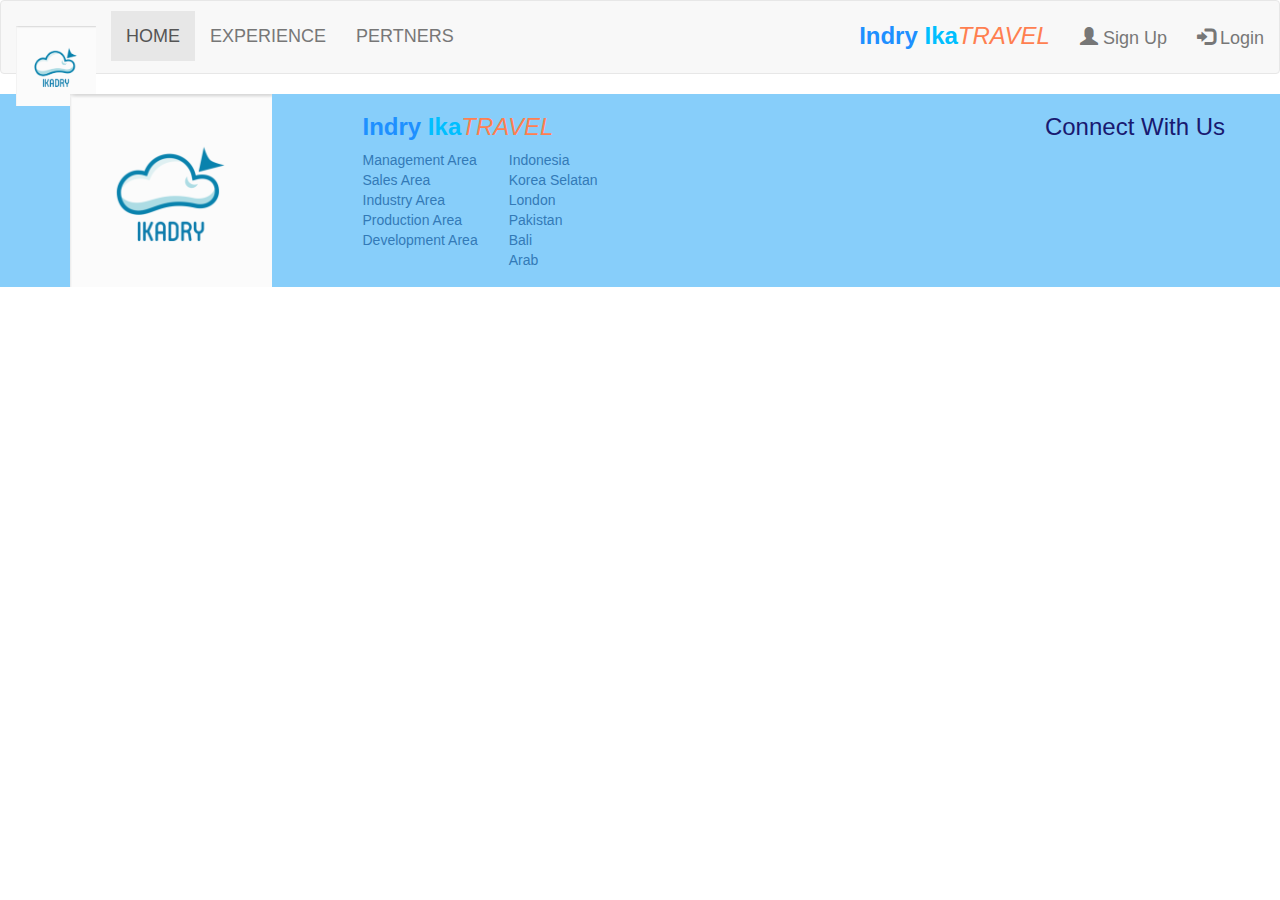
==== index.html @ 2089d532 "menambahkan template awal header & footer" ====
<!DOCTYPE html>
<html lang="en">

<head>
    <meta charset="UTF-8">
    <meta name="viewport" content="width=device-width, initial-scale=1.0">
    <title>Team Project ke-6</title>
    <!-- Bootstrap CSS -->
    <!-- <link rel="stylesheet" href="css/bootstrap.min.css">
    <link rel="stylesheet" href="css/font-awesome.min.css"> -->
    <link href="css/font-awesome.min.css" rel="stylesheet"> <!--load all styles -->

    <!-- W3School CSS & Javascript -->
    <link rel="stylesheet" href="https://maxcdn.bootstrapcdn.com/bootstrap/3.4.1/css/bootstrap.min.css">
    <script src="https://ajax.googleapis.com/ajax/libs/jquery/3.5.1/jquery.min.js"></script>
    <script src="https://maxcdn.bootstrapcdn.com/bootstrap/3.4.1/js/bootstrap.min.js"></script>

    <!-- Local CSS -->
    <link rel="stylesheet" href="css/indry.css">
    <link rel="stylesheet" href="css/ika.css">

</head>

<body>
    <!-- HEADER -->
    <nav class="navbar navbar-default">
        <div class="container-fluid">
            <div class="navbar-header">
                <a class="navbar-brand" href="index.html">
                    <img src="img/logo.png" alt="logo">
                </a>
            </div>
            <ul class="nav navbar-nav">
                <li class="active"><a href="index.html">HOME</a></li>
                <li><a href="experience.html">EXPERIENCE</a></li>
                <li><a href="partners.html">PERTNERS</a></li>
            </ul>
            <ul class="nav navbar-nav navbar-right">
                <li><a href="#" style="font-size: x-large;"><b style="color: #1E90FF;">Indry</b> <b
                            style="color: #00BFFF;">Ika</b><i style="color: #FF7F50;">TRAVEL</i>
                    </a>
                </li>
                <li><a href="#"><span class="glyphicon glyphicon-user"></span> Sign Up</a></li>
                <li><a href="#"><span class="glyphicon glyphicon-log-in"></span> Login</a></li>
            </ul>
        </div>
    </nav>


    <!-- FOOTER -->
    <footer>
        <!-- <p>Author: Indry & Ika</p>
        <p><a href="mailto:indry@indrysfa.com">indry@indrysfa.com</a></p> -->
        <div class="container">
            <div class="row">
                <div class="col-sm-3">
                    <img src="img/logo.png" alt="footer">
                </div>
                <div class="col-sm-6">
                    <h3><b style="color: #1E90FF;">Indry</b> <b style="color: #00BFFF;">Ika</b><i
                            style="color: #FF7F50;">TRAVEL</i></h3>
                    <div class="row">
                        <div class="col-sm-3">
                            <a href="#">Management Area</a>
                            <a href="#">Sales Area</a>
                            <a href="#">Industry Area</a>
                            <a href="#">Production Area</a>
                            <a href="#">Development Area</a>
                        </div>
                        <div class="col-sm-3">
                            <a href="#">Indonesia</a><br>
                            <a href="#">Korea Selatan</a><br>
                            <a href="#">London</a><br>
                            <a href="#">Pakistan</a><br>
                            <a href="#">Bali</a><br>
                            <a href="#">Arab</a>
                        </div>
                    </div>
                </div>
                <div class="col-sm-3" id="connect">
                    <ul class="nav navbar-nav navbar-right">
                        <h3>Connect With Us</h3>
                        <i class="fab fa-facebook-f"></i>
                        <i class="fab fa-twitter"></i>
                        <i class="fab fa-instagram"></i>
                        <i class="fas fa-sms"></i>
                        <i class="fab fa-youtube"></i>
                    </ul>
                </div>
            </div>
        </div>
    </footer>

   
    <script src="js/jquery-3.4.1.min.js"></script>
    <script src="js/bootstrap.min.js"></script>
    <script src="js/popper.min.js"></script>
</body>

</html>
---- css/indry.css ----
/*=============== Header ================*/
nav a img{
    width: 80px;
	height: 80px;
}

.navbar{
	padding: 10px 0 10px 0;
}

.navbar ul li{
	font-size: large;
}

/*=============== Footer ================*/
footer{
	background-color: #87CEFA;
}

#connect{
	color: #191970;
}
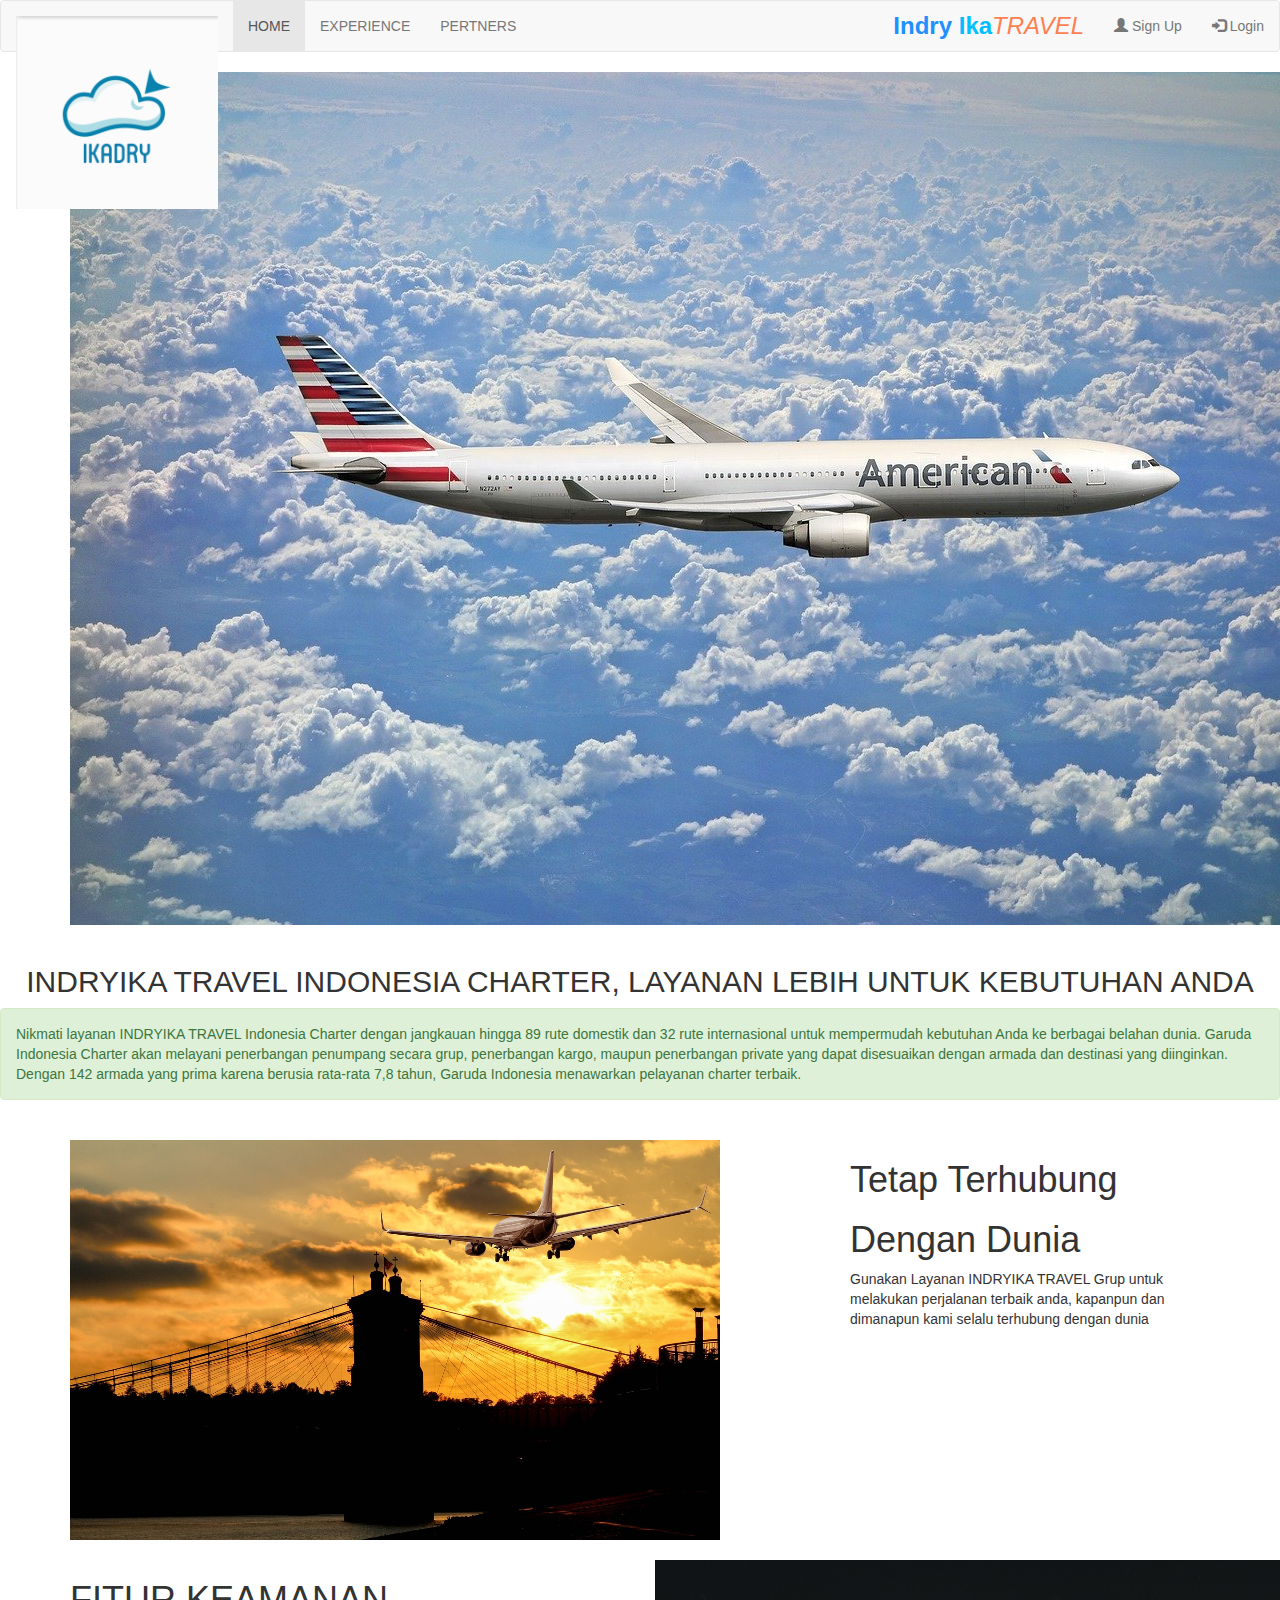
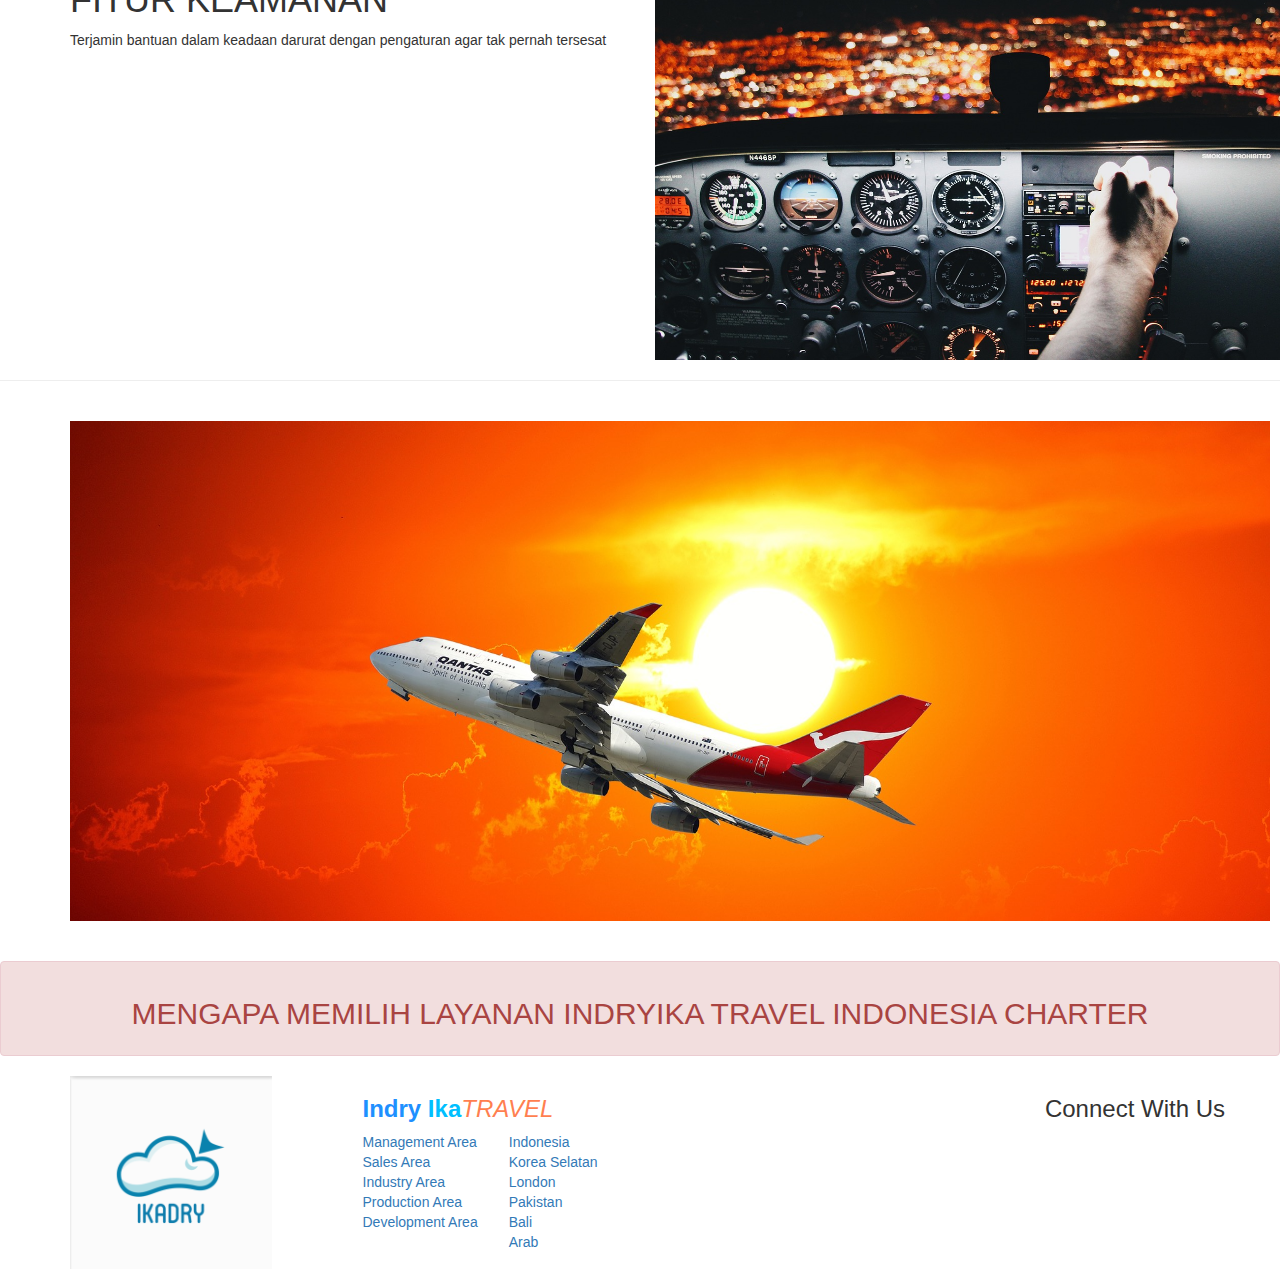
==== commit c74c368b: "home ika" ====
--- a/index.html
+++ b/index.html
@@ -16,7 +16,7 @@
     <script src="https://maxcdn.bootstrapcdn.com/bootstrap/3.4.1/js/bootstrap.min.js"></script>
 
     <!-- Local CSS -->
-    <link rel="stylesheet" href="css/indry.css">
+    <!-- <link rel="stylesheet" href="css/indry.css"> -->
     <link rel="stylesheet" href="css/ika.css">
 
 </head>
@@ -45,6 +45,72 @@
             </ul>
         </div>
     </nav>
+
+    <div class="container">
+        <img class="img-fluid" src="img/jet-3473061_1280.jpg" alt="gambar4">
+    </div>
+    <br>
+    <h2 style="text-align: center;">INDRYIKA TRAVEL INDONESIA CHARTER, LAYANAN LEBIH UNTUK KEBUTUHAN ANDA</h2>
+    <div class="alert alert-success" role="alert" style="align-content: center;">
+        <p> Nikmati layanan INDRYIKA TRAVEL Indonesia Charter dengan jangkauan hingga 89 rute domestik dan 32 rute internasional untuk mempermudah kebutuhan Anda ke berbagai belahan dunia. Garuda Indonesia Charter akan melayani penerbangan penumpang secara grup, penerbangan kargo, maupun penerbangan private yang dapat disesuaikan dengan armada dan destinasi yang diinginkan. Dengan 142 armada yang prima karena berusia rata-rata 7,8 tahun, Garuda Indonesia menawarkan pelayanan charter terbaik.</p>
+    </div>
+    <br>
+    <div class="container">
+        <div class="row">
+          <div class="col-12 col-sm-4 col-md-8">
+            <img src="img/silhouette-3336437_1280.jpg" style="height: 400px; width: 650px;" class="img-fluid" alt="gambar1" >
+          </div>
+          <div class="col-12 col-sm-4 col-md-4">
+            <h1>Tetap Terhubung</h1>
+            <h1>Dengan Dunia</h1>
+            <p>Gunakan Layanan INDRYIKA TRAVEL Grup untuk melakukan perjalanan terbaik anda, kapanpun dan dimanapun kami selalu terhubung dengan dunia</p>
+          </div>
+        </div>
+        <br>
+        <div class="row">
+          <div class="col-12 col-sm-4 col-md-6">
+            <h1>FITUR KEAMANAN</h1>
+            <p>Terjamin bantuan dalam keadaan darurat dengan pengaturan agar tak pernah tersesat</p>
+          </div>
+          <div class="col-12 col-sm-4 col-md-6">
+            <img src="img/airplane-2566205_1280.jpg" style="height: 400px; width: 650px;" class="img-fluid" alt="gambar2" >
+          </div>
+        </div>
+      </div>
+      <hr>
+      <br>
+      <div class="container">
+        <img class="img-fluid" src="img/evening-sky-2255968_1920.jpg" alt="gambar4" style="height: 500px; width: 1200px;">
+      </div>
+      <br>
+      <br>
+        <div class="alert alert-danger" role="alert" style="align-content: center;" data-toggle="dropdown">
+            <!-- <button type="button" class="btn btn-secondary dropdown-toggle" data-toggle="dropdown" data-display="static" aria-haspopup="true" aria-expanded="false"> -->
+            <h2 style="text-align: center;">MENGAPA MEMILIH LAYANAN INDRYIKA TRAVEL INDONESIA CHARTER</h2>
+        </div>
+        <!-- <section>
+            <div callas="row">
+                <div class="col-12 col-sm-4 col-md-8"></div>
+            <ul class="nav justify-content-center">
+                <li class="nav-item">
+                  <a class="nav-link active" href="#">Active</a>
+                </li>
+                <li class="nav-item">
+                  <a class="nav-link" href="#">Link</a>
+                </li>
+                <li class="nav-item">
+                  <a class="nav-link" href="#">Link</a>
+                </li>
+                <li class="nav-item">
+                  <a class="nav-link disabled" href="#" tabindex="-1" aria-disabled="true">Disabled</a>
+                </li>
+              </ul>
+            </div>
+        </section> -->
+          
+      
+
+
 
 
     <!-- FOOTER -->
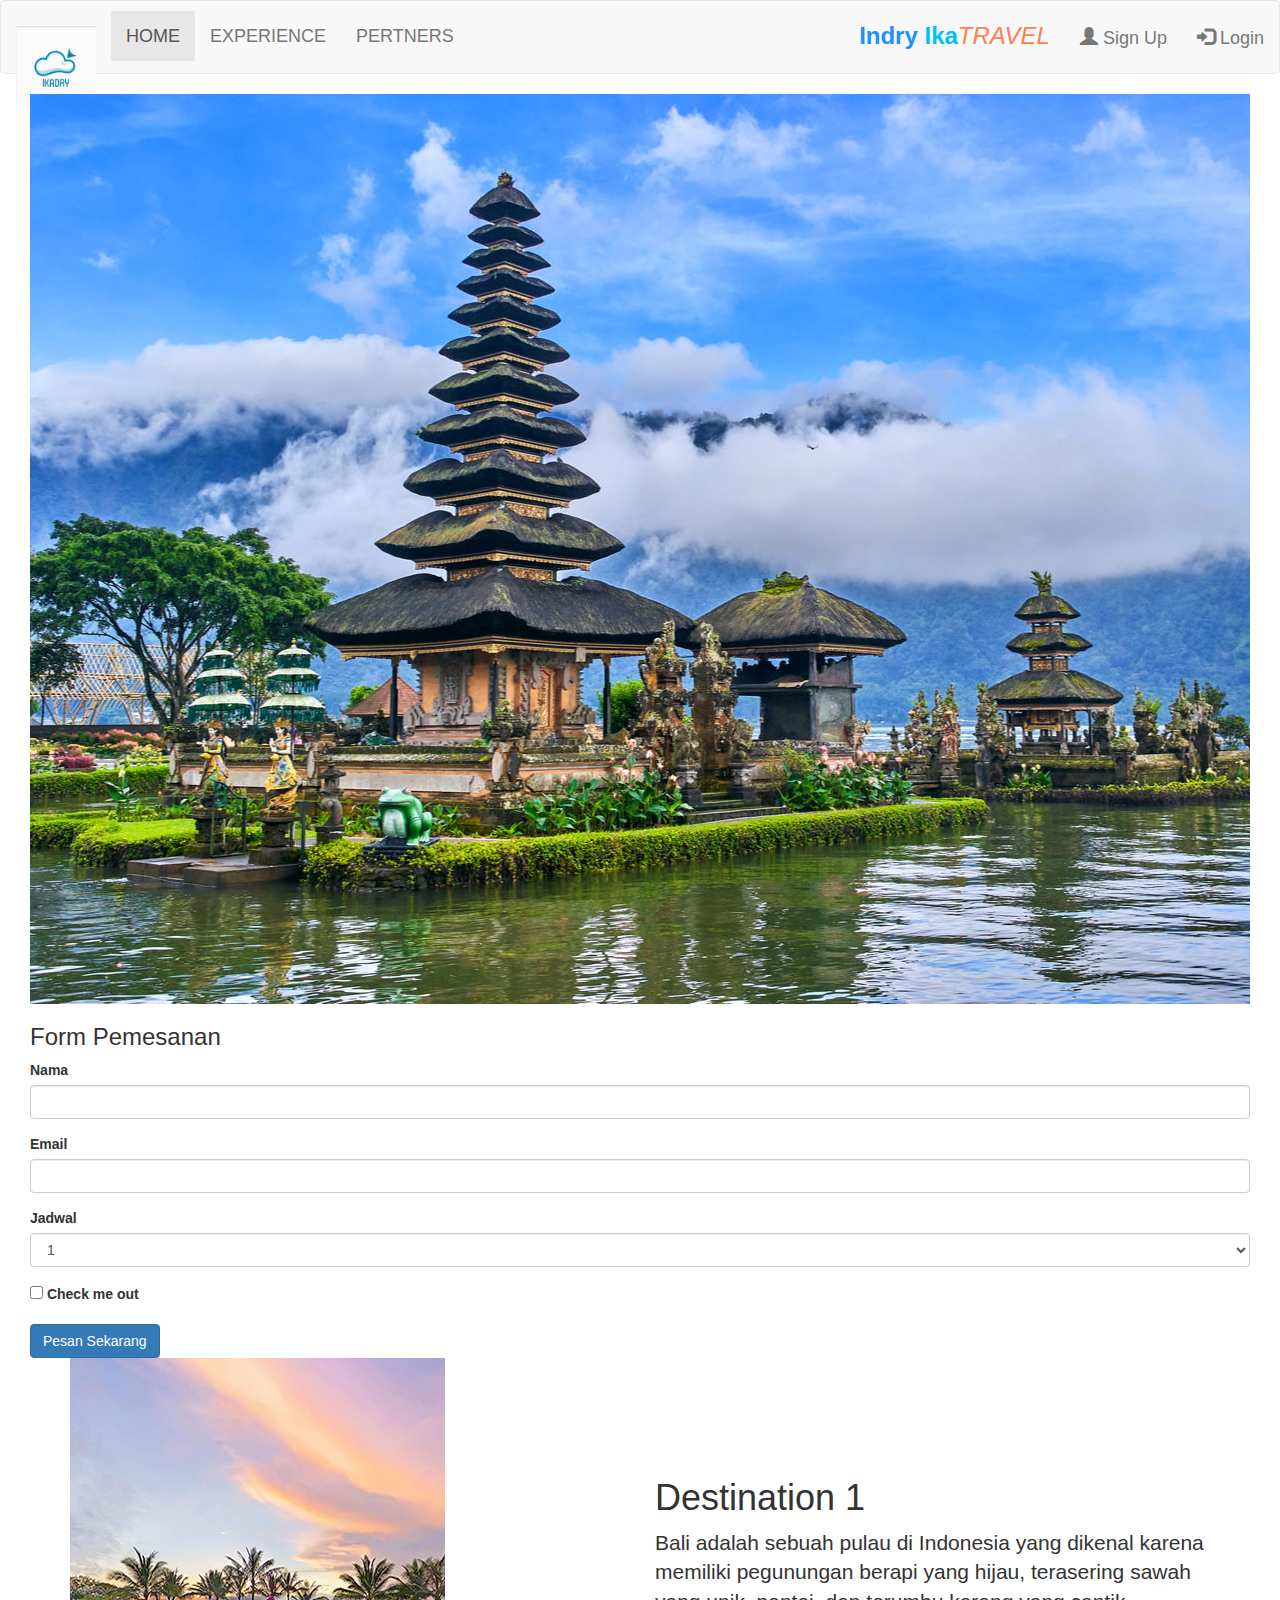
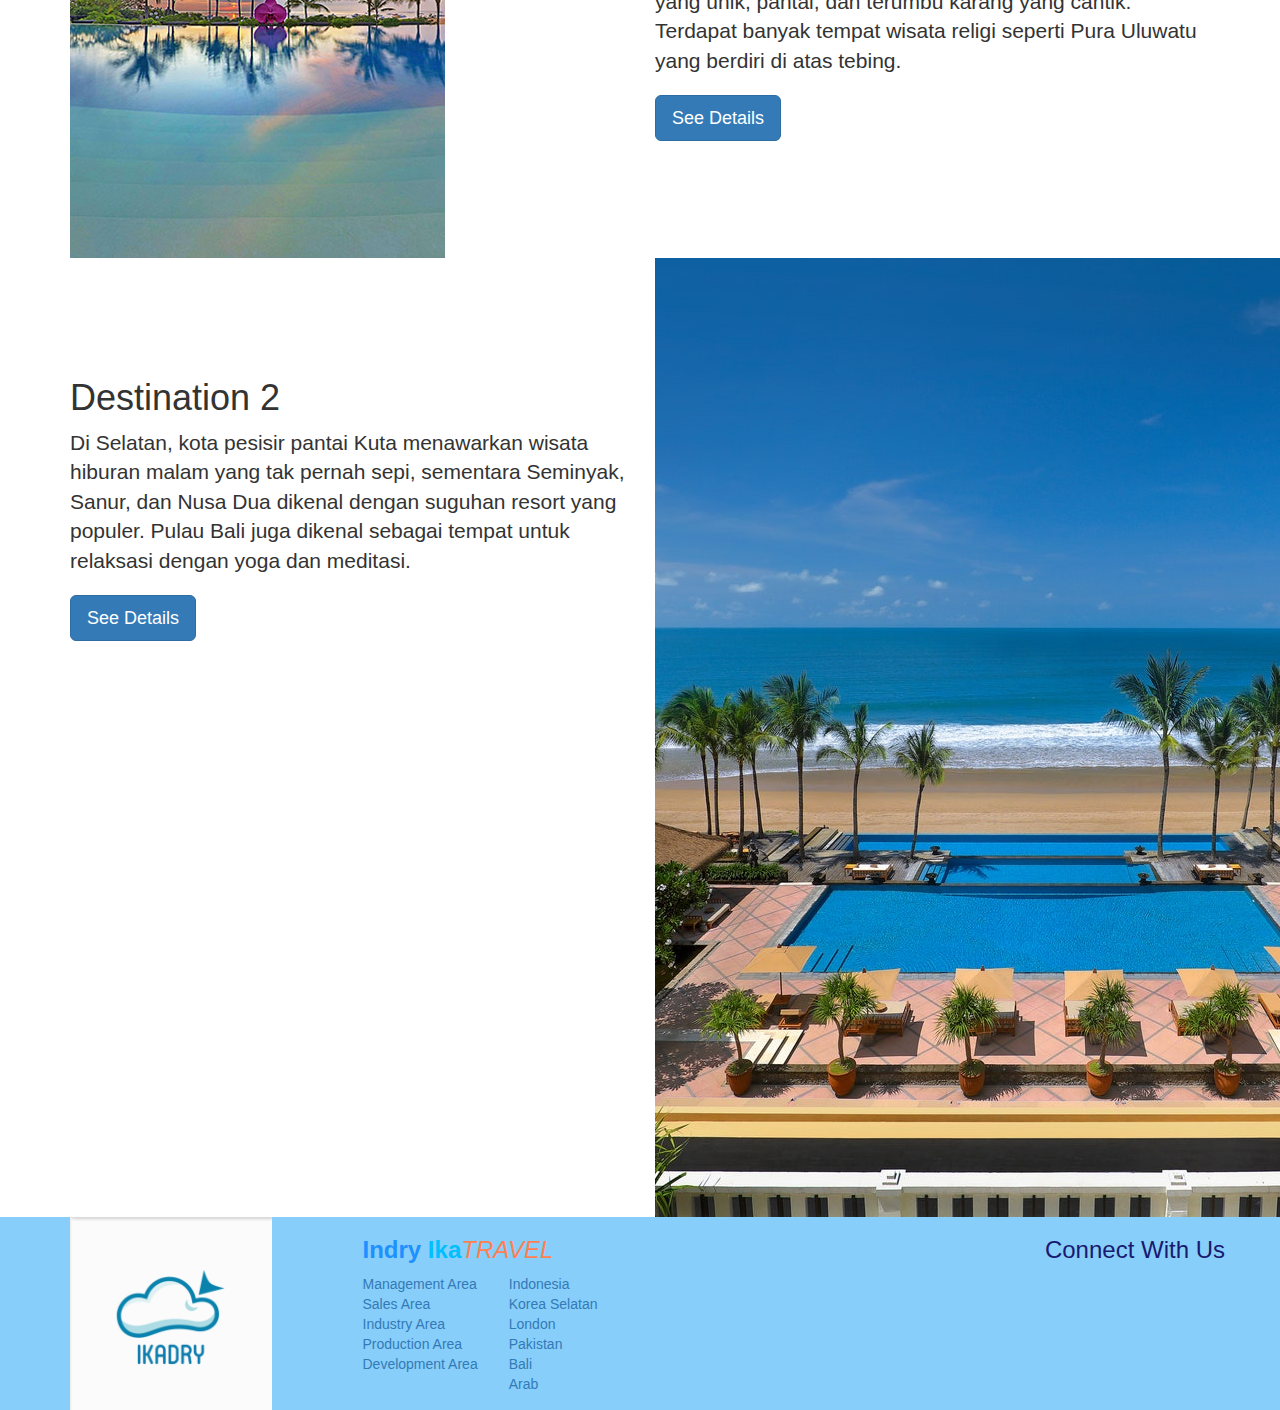
==== commit 902d7c09: "edit halaman index.html" ====
--- a/index.html
+++ b/index.html
@@ -8,7 +8,8 @@
     <!-- Bootstrap CSS -->
     <!-- <link rel="stylesheet" href="css/bootstrap.min.css">
     <link rel="stylesheet" href="css/font-awesome.min.css"> -->
-    <link href="css/font-awesome.min.css" rel="stylesheet"> <!--load all styles -->
+    <link href="css/font-awesome.min.css" rel="stylesheet">
+    <!--load all styles -->
 
     <!-- W3School CSS & Javascript -->
     <link rel="stylesheet" href="https://maxcdn.bootstrapcdn.com/bootstrap/3.4.1/css/bootstrap.min.css">
@@ -16,7 +17,7 @@
     <script src="https://maxcdn.bootstrapcdn.com/bootstrap/3.4.1/js/bootstrap.min.js"></script>
 
     <!-- Local CSS -->
-    <!-- <link rel="stylesheet" href="css/indry.css"> -->
+    <link rel="stylesheet" href="css/indry.css">
     <link rel="stylesheet" href="css/ika.css">
 
 </head>
@@ -46,72 +47,96 @@
         </div>
     </nav>
 
-    <div class="container">
-        <img class="img-fluid" src="img/jet-3473061_1280.jpg" alt="gambar4">
+    <!-- Caraosel -->
+    <div class="container-fluid">
+        <div class="col-md-12">
+            <div id="carouselExampleIndicators" class="carousel slide" data-ride="carousel">
+                <ol class="carousel-indicators">
+                    <li data-target="#carouselExampleIndicators" data-slide-to="0" class="active"></li>
+                    <li data-target="#carouselExampleIndicators" data-slide-to="1"></li>
+                    <li data-target="#carouselExampleIndicators" data-slide-to="2"></li>
+                </ol>
+                <div class="carousel-inner">
+                    <div class="carousel-item active">
+                        <img src="img/bali2.jpg" class="d-block w-100" alt="Pura">
+                        <h3>Form Pemesanan</h3>
+                        <form>
+                            <div class="form-group">
+                              <label for="nama">Nama</label>
+                              <input type="nama" class="form-control" id="nama" aria-describedby="nama">
+                            </div>
+                            <div class="form-group">
+                              <label for="exampleInputEmail1">Email</label>
+                              <input type="email" class="form-control" id="exampleInputEmail1" aria-describedby="emailHelp">
+                            </div>
+                            <div class="form-group">
+                                <label for="jadwal">Jadwal</label>
+                                <select class="form-control" id="jadwal">
+                                  <option>1</option>
+                                  <option>2</option>
+                                  <option>3</option>
+                                  <option>4</option>
+                                  <option>5</option>
+                                  <option>6</option>
+                                  <option>7</option>
+                                  <option>8</option>
+                                  <option>9</option>
+                                  <option>10</option>
+                                  <option>11</option>
+                                  <option>12</option>
+                                </select>
+                              </div>
+                            <div class="form-group form-check">
+                              <input type="checkbox" class="form-check-input" id="exampleCheck1">
+                              <label class="form-check-label" for="exampleCheck1">Check me out</label>
+                            </div>
+                            <button type="submit" class="btn btn-primary">Pesan Sekarang</button>
+                          </form>
+                    </div>
+                    <!-- <div class="carousel-item">
+                        <img src="img/bali1.jpg" class="d-block w-100" alt="Hotel">
+                    </div>
+                    <div class="carousel-item">
+                        <img src="img/bali3.jpg" class="d-block w-100" alt="Pantai">
+                    </div> -->
+                </div>
+                <a class="carousel-control-prev" href="#carouselExampleIndicators" role="button" data-slide="prev">
+                    <span class="carousel-control-prev-icon" aria-hidden="true"></span>
+                    <span class="sr-only">Previous</span>
+                </a>
+                <a class="carousel-control-next" href="#carouselExampleIndicators" role="button" data-slide="next">
+                    <span class="carousel-control-next-icon" aria-hidden="true"></span>
+                    <span class="sr-only">Next</span>
+                </a>
+            </div>
+        </div>
     </div>
-    <br>
-    <h2 style="text-align: center;">INDRYIKA TRAVEL INDONESIA CHARTER, LAYANAN LEBIH UNTUK KEBUTUHAN ANDA</h2>
-    <div class="alert alert-success" role="alert" style="align-content: center;">
-        <p> Nikmati layanan INDRYIKA TRAVEL Indonesia Charter dengan jangkauan hingga 89 rute domestik dan 32 rute internasional untuk mempermudah kebutuhan Anda ke berbagai belahan dunia. Garuda Indonesia Charter akan melayani penerbangan penumpang secara grup, penerbangan kargo, maupun penerbangan private yang dapat disesuaikan dengan armada dan destinasi yang diinginkan. Dengan 142 armada yang prima karena berusia rata-rata 7,8 tahun, Garuda Indonesia menawarkan pelayanan charter terbaik.</p>
+
+    <!-- Content -->
+    <div id="konten">
+        <div class="container">
+            <div class="row">
+                <div class="col-sm-6">
+                    <img src="img/bali5.jpg" class="img-fluid">
+                </div>
+                <div class="col-sm-6">
+                    <h1 class="display-4">Destination 1</h1>
+                    <p class="lead">Bali adalah sebuah pulau di Indonesia yang dikenal karena memiliki pegunungan berapi yang hijau, terasering sawah yang unik, pantai, dan terumbu karang yang cantik. Terdapat banyak tempat wisata religi seperti Pura Uluwatu yang berdiri di atas tebing. </p>
+                    <button type="button" class="btn btn-primary btn-lg">See Details</button>
+                </div>
+            </div>
+            <div class="row">
+                <div class="col-sm-6">
+                    <h1 class="display-4">Destination 2</h1>
+                    <p class="lead">Di Selatan, kota pesisir pantai Kuta menawarkan wisata hiburan malam yang tak pernah sepi, sementara Seminyak, Sanur, dan Nusa Dua dikenal dengan suguhan resort yang populer. Pulau Bali juga dikenal sebagai tempat untuk relaksasi dengan yoga dan meditasi.</p>
+                    <button type="button" class="btn btn-primary btn-lg">See Details</button>
+                </div>
+                <div class="col-sm-6">
+                    <img src="img/bali7.jpg" class="img-fluid">
+                </div>
+            </div>
+        </div>
     </div>
-    <br>
-    <div class="container">
-        <div class="row">
-          <div class="col-12 col-sm-4 col-md-8">
-            <img src="img/silhouette-3336437_1280.jpg" style="height: 400px; width: 650px;" class="img-fluid" alt="gambar1" >
-          </div>
-          <div class="col-12 col-sm-4 col-md-4">
-            <h1>Tetap Terhubung</h1>
-            <h1>Dengan Dunia</h1>
-            <p>Gunakan Layanan INDRYIKA TRAVEL Grup untuk melakukan perjalanan terbaik anda, kapanpun dan dimanapun kami selalu terhubung dengan dunia</p>
-          </div>
-        </div>
-        <br>
-        <div class="row">
-          <div class="col-12 col-sm-4 col-md-6">
-            <h1>FITUR KEAMANAN</h1>
-            <p>Terjamin bantuan dalam keadaan darurat dengan pengaturan agar tak pernah tersesat</p>
-          </div>
-          <div class="col-12 col-sm-4 col-md-6">
-            <img src="img/airplane-2566205_1280.jpg" style="height: 400px; width: 650px;" class="img-fluid" alt="gambar2" >
-          </div>
-        </div>
-      </div>
-      <hr>
-      <br>
-      <div class="container">
-        <img class="img-fluid" src="img/evening-sky-2255968_1920.jpg" alt="gambar4" style="height: 500px; width: 1200px;">
-      </div>
-      <br>
-      <br>
-        <div class="alert alert-danger" role="alert" style="align-content: center;" data-toggle="dropdown">
-            <!-- <button type="button" class="btn btn-secondary dropdown-toggle" data-toggle="dropdown" data-display="static" aria-haspopup="true" aria-expanded="false"> -->
-            <h2 style="text-align: center;">MENGAPA MEMILIH LAYANAN INDRYIKA TRAVEL INDONESIA CHARTER</h2>
-        </div>
-        <!-- <section>
-            <div callas="row">
-                <div class="col-12 col-sm-4 col-md-8"></div>
-            <ul class="nav justify-content-center">
-                <li class="nav-item">
-                  <a class="nav-link active" href="#">Active</a>
-                </li>
-                <li class="nav-item">
-                  <a class="nav-link" href="#">Link</a>
-                </li>
-                <li class="nav-item">
-                  <a class="nav-link" href="#">Link</a>
-                </li>
-                <li class="nav-item">
-                  <a class="nav-link disabled" href="#" tabindex="-1" aria-disabled="true">Disabled</a>
-                </li>
-              </ul>
-            </div>
-        </section> -->
-          
-      
-
-
-
 
     <!-- FOOTER -->
     <footer>
@@ -157,10 +182,15 @@
         </div>
     </footer>
 
-   
+
     <script src="js/jquery-3.4.1.min.js"></script>
     <script src="js/bootstrap.min.js"></script>
     <script src="js/popper.min.js"></script>
+    <script>
+        $('.carousel').carousel({
+            interval: 2000
+        })
+    </script>
 </body>
 
 </html>--- a/css/indry.css
+++ b/css/indry.css
@@ -19,4 +19,15 @@
 
 #connect{
 	color: #191970;
+}
+
+/*=============== Caraosel ================*/
+.carouselExampleIndicators .carousel-inner form{
+	position: absolute
+}
+
+/*=============== Content ================*/
+
+#konten .container .row h1{
+    padding-top: 100px;
 }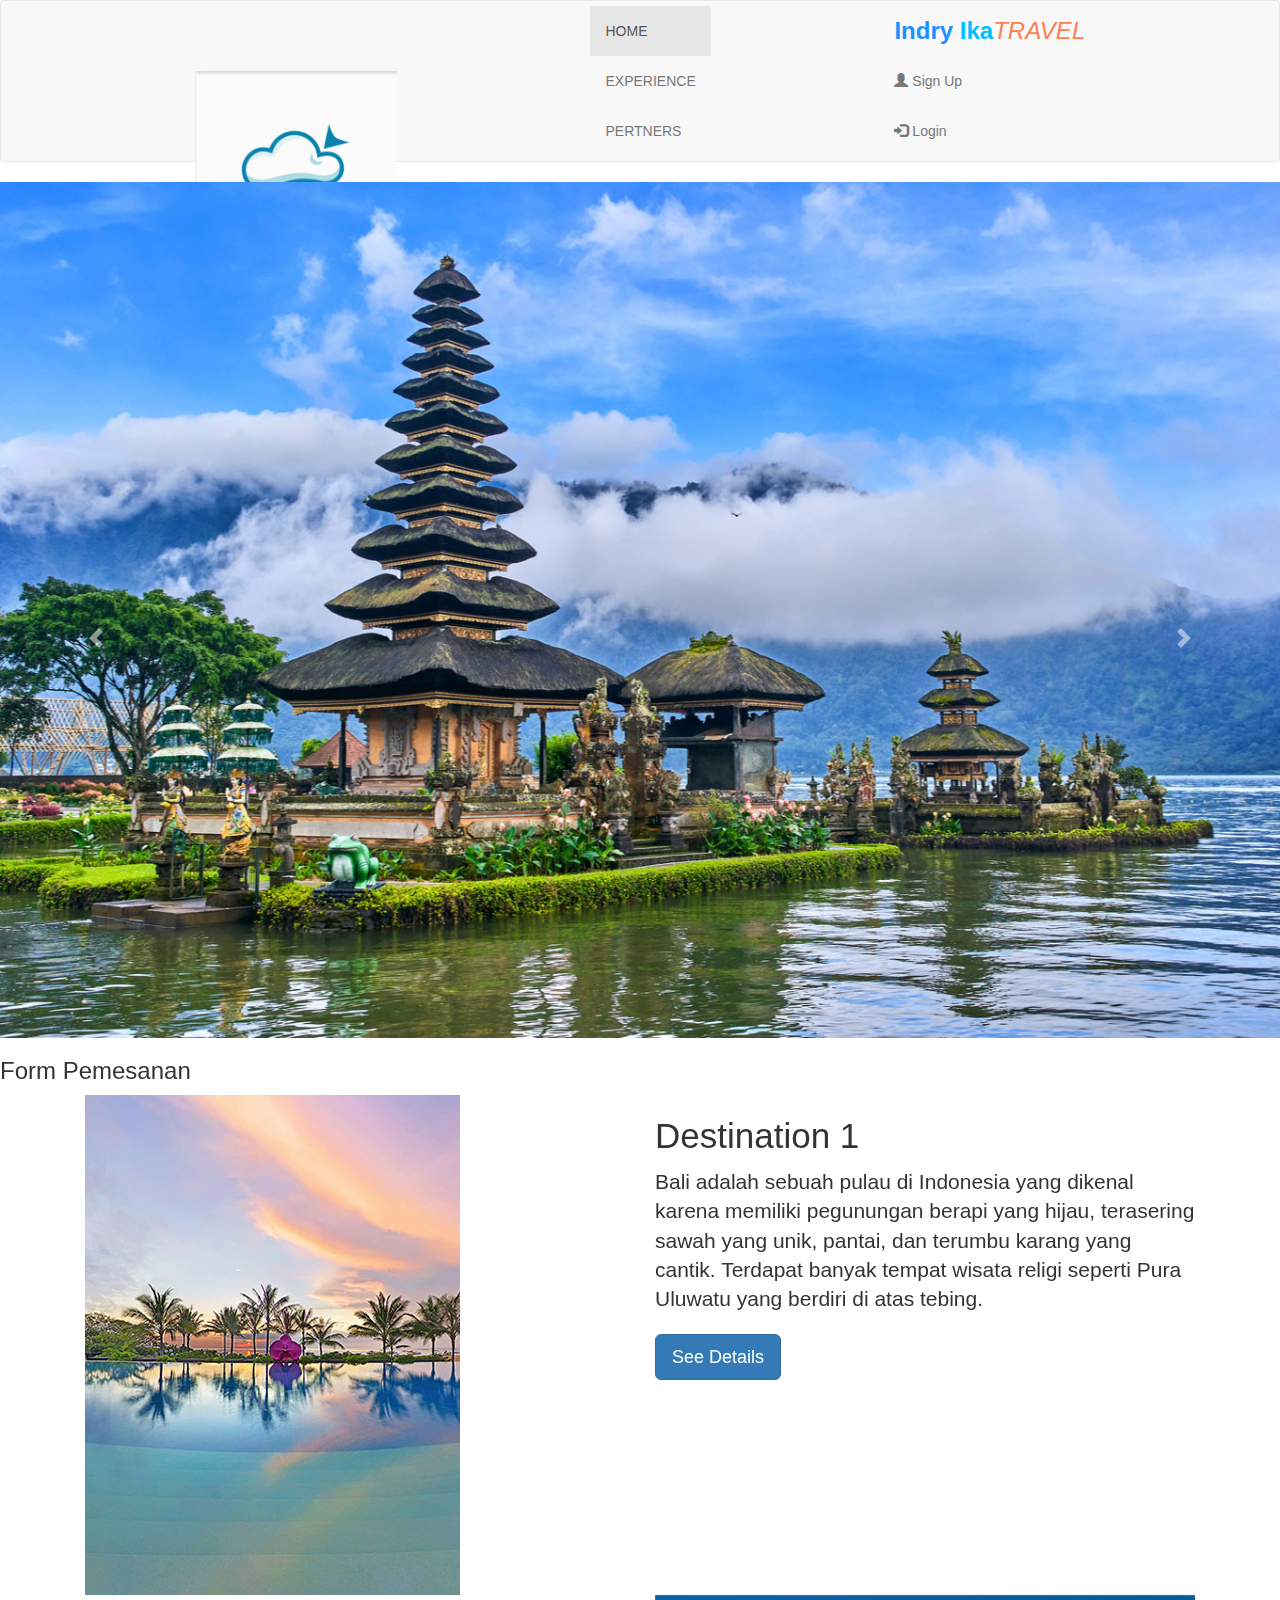
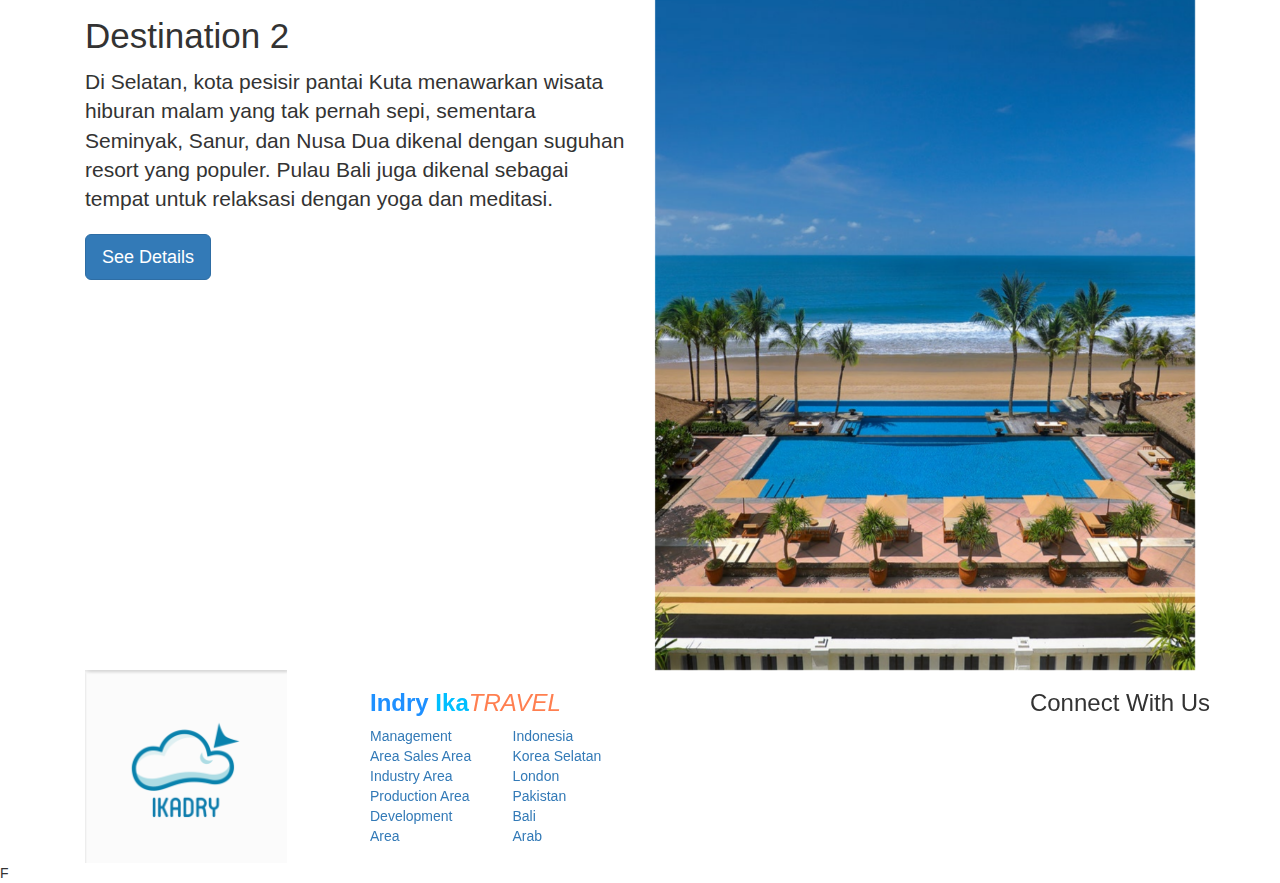
==== commit 26ed3219: "modify" ====
--- a/index.html
+++ b/index.html
@@ -6,8 +6,8 @@
     <meta name="viewport" content="width=device-width, initial-scale=1.0">
     <title>Team Project ke-6</title>
     <!-- Bootstrap CSS -->
-    <!-- <link rel="stylesheet" href="css/bootstrap.min.css">
-    <link rel="stylesheet" href="css/font-awesome.min.css"> -->
+    <link rel="stylesheet" href="css/bootstrap.min.css">
+    <!-- <link rel="stylesheet" href="css/font-awesome.min.css"> -->
     <link href="css/font-awesome.min.css" rel="stylesheet">
     <!--load all styles -->
 
@@ -17,7 +17,7 @@
     <script src="https://maxcdn.bootstrapcdn.com/bootstrap/3.4.1/js/bootstrap.min.js"></script>
 
     <!-- Local CSS -->
-    <link rel="stylesheet" href="css/indry.css">
+    <!-- <link rel="stylesheet" href="css/indry.css"> -->
     <link rel="stylesheet" href="css/ika.css">
 
 </head>
@@ -33,7 +33,7 @@
             </div>
             <ul class="nav navbar-nav">
                 <li class="active"><a href="index.html">HOME</a></li>
-                <li><a href="experience.html">EXPERIENCE</a></li>
+                <li><a href="index2.html">EXPERIENCE</a></li>
                 <li><a href="partners.html">PERTNERS</a></li>
             </ul>
             <ul class="nav navbar-nav navbar-right">
@@ -48,8 +48,7 @@
     </nav>
 
     <!-- Caraosel -->
-    <div class="container-fluid">
-        <div class="col-md-12">
+    
             <div id="carouselExampleIndicators" class="carousel slide" data-ride="carousel">
                 <ol class="carousel-indicators">
                     <li data-target="#carouselExampleIndicators" data-slide-to="0" class="active"></li>
@@ -60,7 +59,7 @@
                     <div class="carousel-item active">
                         <img src="img/bali2.jpg" class="d-block w-100" alt="Pura">
                         <h3>Form Pemesanan</h3>
-                        <form>
+                        <!-- <form>
                             <div class="form-group">
                               <label for="nama">Nama</label>
                               <input type="nama" class="form-control" id="nama" aria-describedby="nama">
@@ -91,14 +90,14 @@
                               <label class="form-check-label" for="exampleCheck1">Check me out</label>
                             </div>
                             <button type="submit" class="btn btn-primary">Pesan Sekarang</button>
-                          </form>
+                        </form> -->
                     </div>
-                    <!-- <div class="carousel-item">
+                    <div class="carousel-item">
                         <img src="img/bali1.jpg" class="d-block w-100" alt="Hotel">
                     </div>
                     <div class="carousel-item">
                         <img src="img/bali3.jpg" class="d-block w-100" alt="Pantai">
-                    </div> -->
+                    </div>
                 </div>
                 <a class="carousel-control-prev" href="#carouselExampleIndicators" role="button" data-slide="prev">
                     <span class="carousel-control-prev-icon" aria-hidden="true"></span>
@@ -109,8 +108,7 @@
                     <span class="sr-only">Next</span>
                 </a>
             </div>
-        </div>
-    </div>
+        
 
     <!-- Content -->
     <div id="konten">
@@ -185,7 +183,7 @@
 
     <script src="js/jquery-3.4.1.min.js"></script>
     <script src="js/bootstrap.min.js"></script>
-    <script src="js/popper.min.js"></script>
+    <script src="js/popper.min.js"></script>F
     <script>
         $('.carousel').carousel({
             interval: 2000
